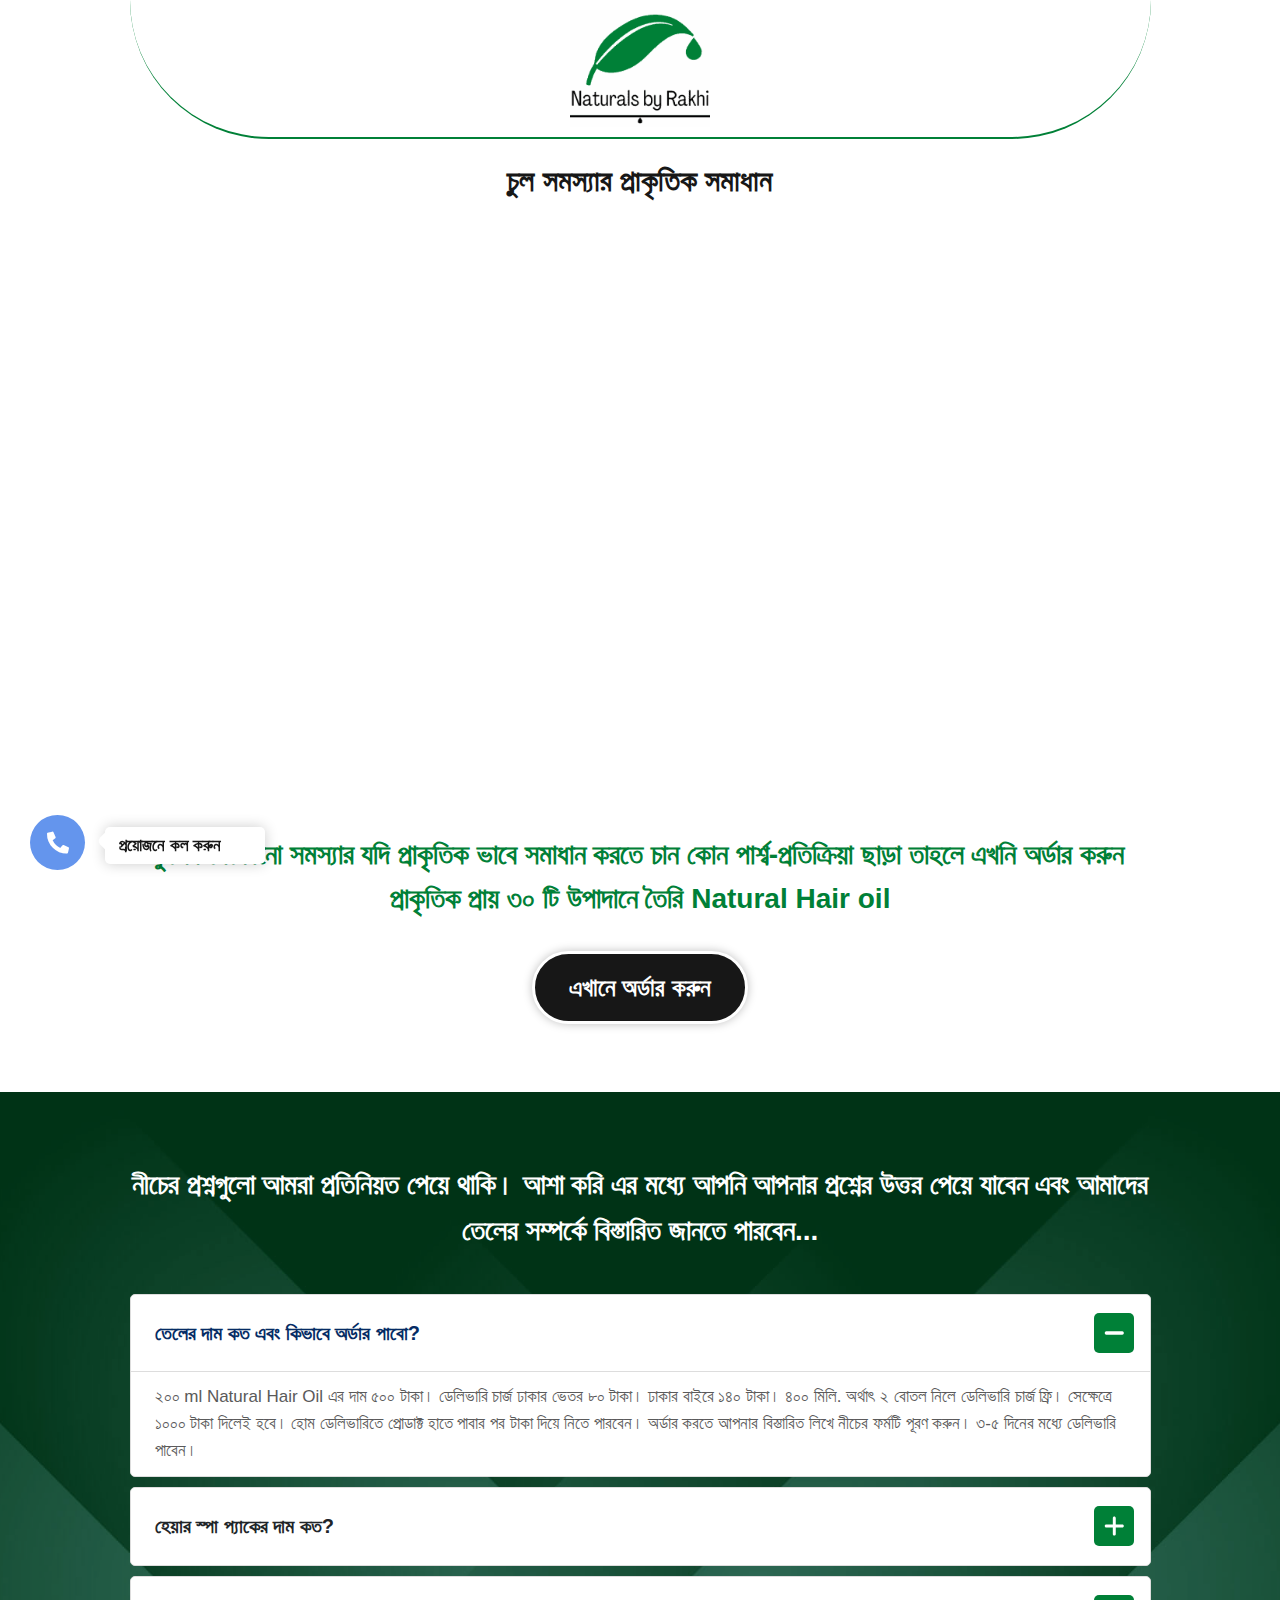
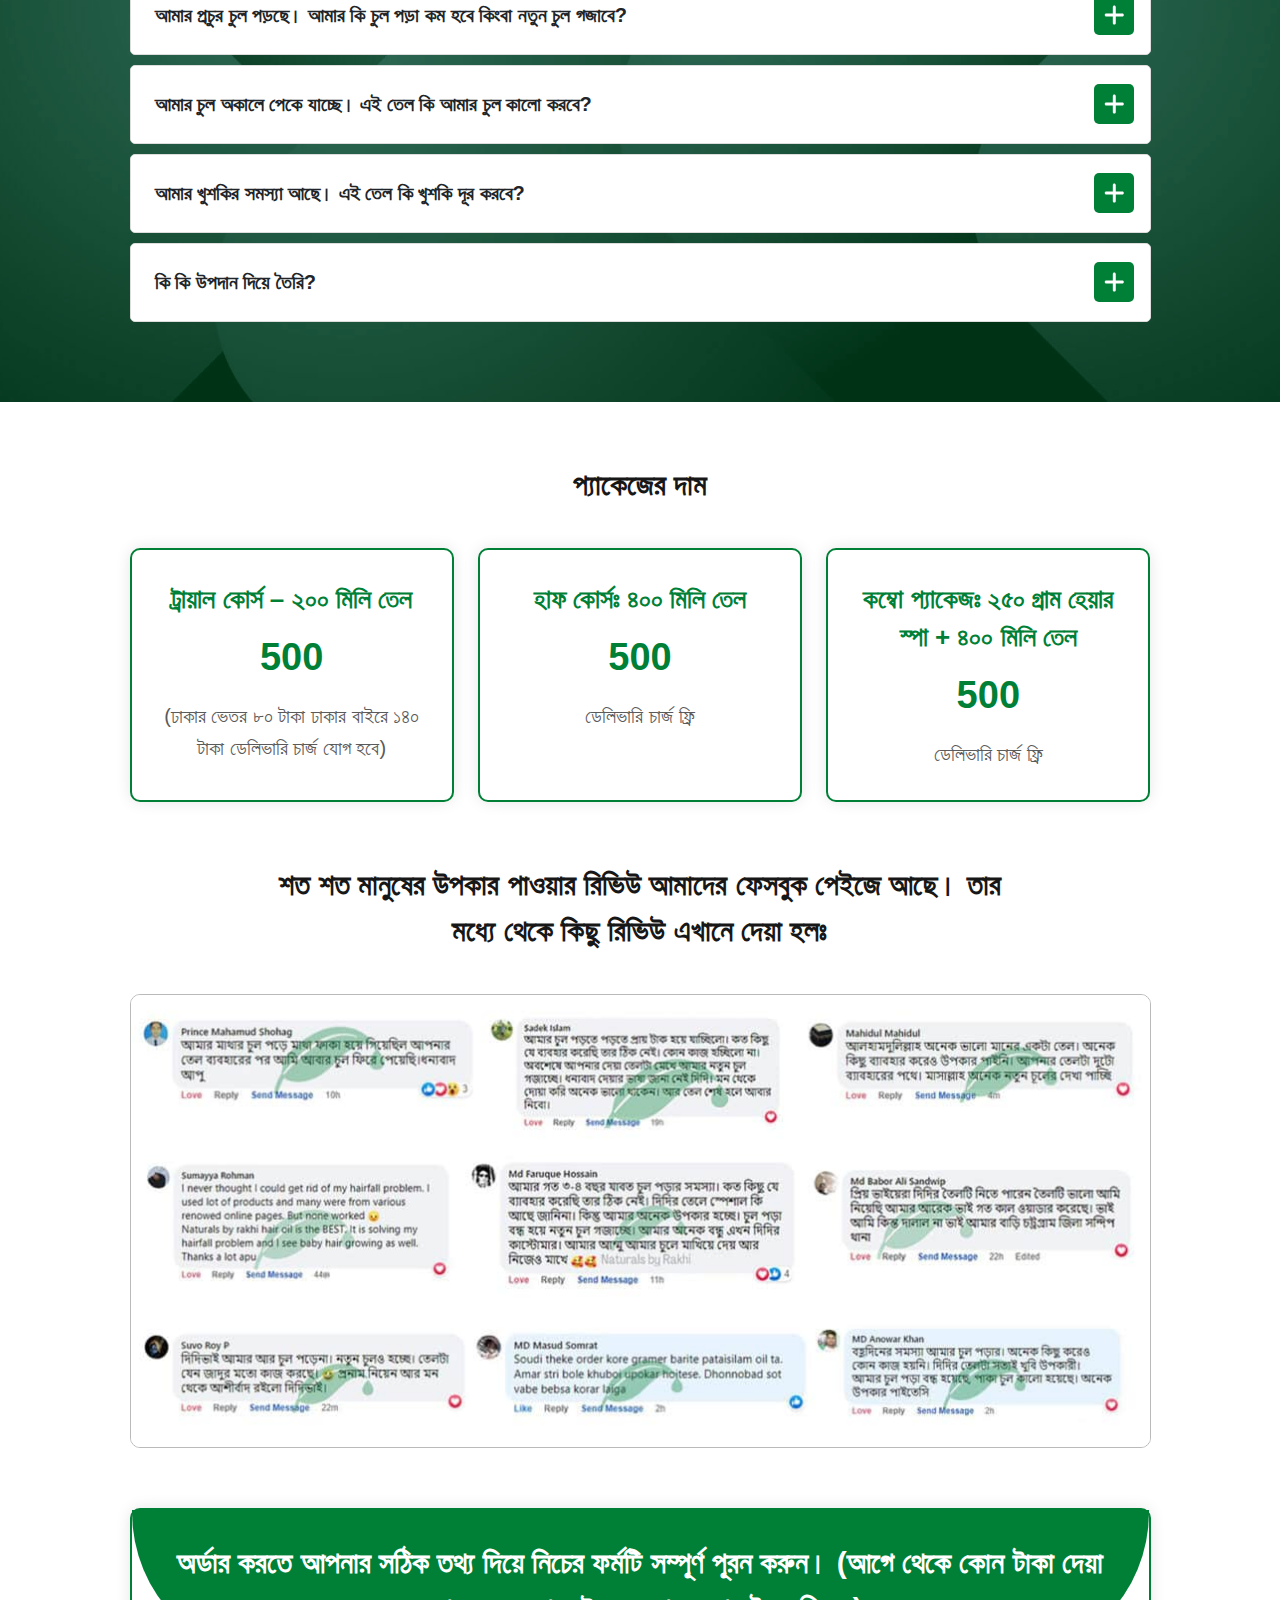
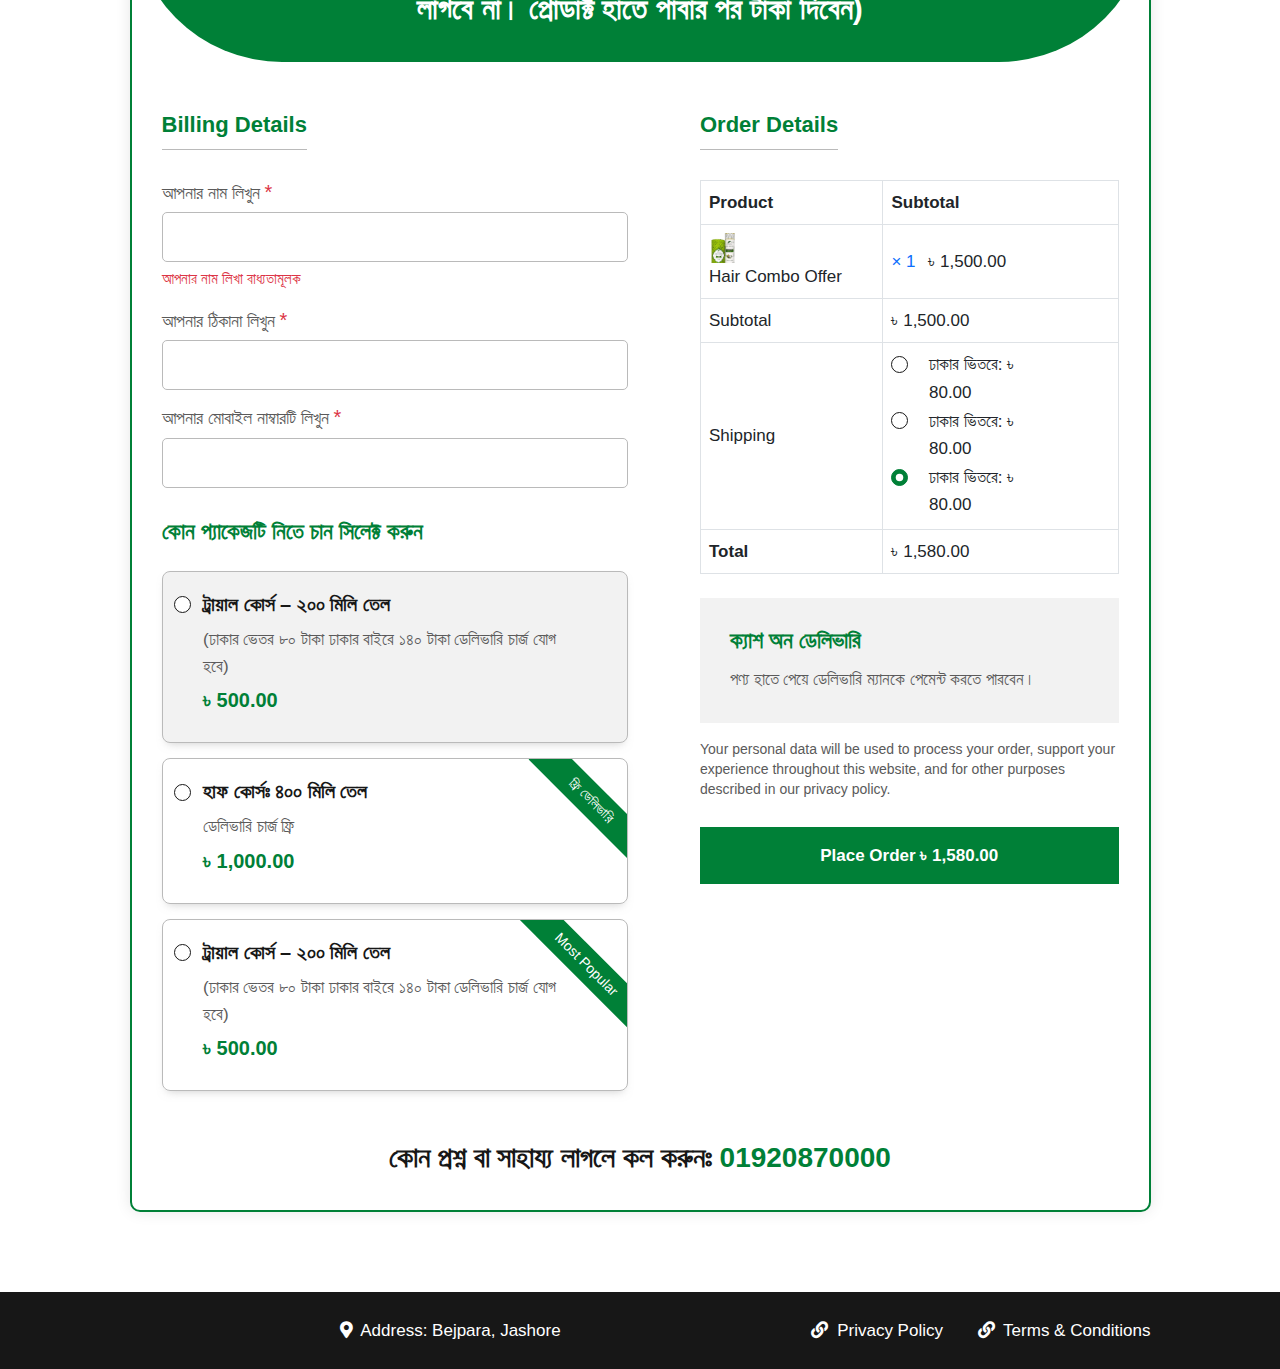
==== index.html @ e638f44f "first commit" ====
<!doctype html>
<html lang="en">

<head>
  <meta charset="UTF-8">
  <meta http-equiv="X-UA-Compatible" content="IE=edge">
  <title>Naturals by Rakhi</title>
  <meta name="description" content="Naturals by Rakhi">
  <meta name="viewport" content="width=device-width, initial-scale=1">

  <link rel="shortcut icon" type="image/x-icon" href="assets/img/logo.png">
  <!-- Place favicon.ico in the root directory -->

  <!-- CSS here -->
  <link rel="stylesheet" href="assets/css/bootstrap.min.css">
  <link rel="stylesheet" href="assets/fontawsome/css/all.min.css">
  <link rel="stylesheet" href="assets/fontawsome/css/fontawesome.min.css">
  <link rel="stylesheet" href="assets/css/animate.min.css">
  <link rel="stylesheet" href="assets/css/slick.css">
  <link rel="stylesheet" href="assets/css/style.css">
  <link rel="stylesheet" href="assets/css/responsive.css">
</head>

<body>
  <!-- header part start -->
  <!-- <div id="header-fixed-height"></div>
  <header class="header" id="sticky-header">
    
  </header> -->
  <header class="header_area">
    <div class="container">
      <div class="row">
        <div class="col-lg-11 mx-auto">
          <div class="logo text-center">
            <a href="index.html"><img src="assets/img/logo.png" alt="logo" width="140"></a>
          </div>
        </div>
      </div>
    </div>
  </header>
  <!-- header part end -->

  <!-- main area part start -->
  <main>
    <!-- video area start -->
    <section class="video_area">
      <div class="container">
        <div class="row">
          <div class="col-lg-11 mx-auto">
            <h1 class="video_title">চুল সমস্যার প্রাকৃতিক সমাধান</h1>
            <div class="video_main">
              <iframe class="elementor-video" frameborder="0" allowfullscreen=""
                allow="accelerometer; autoplay; clipboard-write; encrypted-media; gyroscope; picture-in-picture; web-share"
                title="ওয়েবসাইট থেকে যেভাবে অর্ডার করবেন" width="100%" height="100%"
                src="https://www.youtube.com/embed/BX548LuZA4Y?controls=1&amp;rel=0&amp;playsinline=1&amp;modestbranding=0&amp;autoplay=1&amp;enablejsapi=1&amp;origin=https%3A%2F%2Fnaturalsbyrakhi.com&amp;widgetid=1"
                id="widget2"></iframe>
            </div>
            <div class="info">
              <h3 class="info_title">চুলের যেকোনো সমস্যার যদি প্রাকৃতিক ভাবে সমাধান করতে চান কোন পার্শ্ব-প্রতিক্রিয়া
                ছাড়া
                তাহলে এখনি অর্ডার করুন প্রাকৃতিক প্রায় ৩০ টি উপাদানে তৈরি Natural Hair oil
              </h3>
              <a href="#" class="order_btn">এখানে অর্ডার করুন</a>
            </div>
          </div>
        </div>
      </div>
    </section>
    <!-- video area end -->
    <!-- faq area start -->
    <section class="faq">
      <div class="faq_area_bg" style="background: url(assets/img/faq.jpg);">
        <div class="overlay">
          <div class="container">
            <div class="row">
              <div class="col-lg-11 mx-auto">
                <h3 class="section_title">নীচের প্রশ্নগুলো আমরা প্রতিনিয়ত পেয়ে থাকি। আশা করি এর মধ্যে আপনি আপনার
                  প্রশ্নের
                  উত্তর পেয়ে যাবেন এবং আমাদের তেলের সম্পর্কে বিস্তারিত জানতে পারবেন...</h3>
                <div class="faq-body">
                  <div class="accordion" id="accordionExample">
                    <div class="accordion-item">
                      <h2 class="accordion-header">
                        <button class="accordion-button" type="button" data-bs-toggle="collapse"
                          data-bs-target="#collapseOne" aria-expanded="true" aria-controls="collapseOne">
                          তেলের দাম কত এবং কিভাবে অর্ডার পাবো?
                        </button>
                      </h2>
                      <div id="collapseOne" class="accordion-collapse collapse show" data-bs-parent="#accordionExample">
                        <div class="accordion-body">
                          <p>২০০ ml Natural Hair Oil এর দাম ৫০০ টাকা। ডেলিভারি চার্জ ঢাকার ভেতর ৮০ টাকা। ঢাকার বাইরে ১৪০
                            টাকা। ৪০০ মিলি. অর্থাৎ ২ বোতল নিলে ডেলিভারি চার্জ ফ্রি। সেক্ষেত্রে ১০০০ টাকা দিলেই হবে। হোম
                            ডেলিভারিতে প্রোডাক্ট হাতে পাবার পর টাকা দিয়ে নিতে পারবেন। অর্ডার করতে আপনার বিস্তারিত লিখে
                            নীচের ফর্মটি পূরণ করুন। ৩-৫ দিনের মধ্যে ডেলিভারি পাবেন।</p>
                        </div>
                      </div>
                    </div>
                    <div class="accordion-item">
                      <h2 class="accordion-header">
                        <button class="accordion-button collapsed" type="button" data-bs-toggle="collapse"
                          data-bs-target="#collapseTwo" aria-expanded="false" aria-controls="collapseTwo">
                          হেয়ার স্পা প্যাকের দাম কত?
                        </button>
                      </h2>
                      <div id="collapseTwo" class="accordion-collapse collapse" data-bs-parent="#accordionExample">
                        <div class="accordion-body">
                          <p>২৫০ গ্রাম হেয়ার স্পা প্যাক ৬০০ টাকা। সাথে ডেলিভারি চার্জ যোগ হবে। কম্বো অফারে ৪০০ মিলি
                            হেয়ার
                            অয়েল ও ২৫০ গ্রাম হেয়ার স্পা প্যাক একসাথে অর্ডার করলে ১৬০০ টাকার জায়গায় ১৫০০ টাকাতে পাবেন।
                            ডেলিভারি চার্জ ফ্রি। আমাদের ক্লায়েন্টরা আমাদের জানাচ্ছেন যে হেয়ার স্পা প্যাক এবং হেয়ার
                            অয়েলটি
                            একসাথে ব্যবহার করলে ফলাফলটি দ্রুত এবং দ্বিগুণ ভাবে পাচ্ছেন।</p>
                        </div>
                      </div>
                    </div>
                    <div class="accordion-item">
                      <h2 class="accordion-header">
                        <button class="accordion-button collapsed" type="button" data-bs-toggle="collapse"
                          data-bs-target="#collapseThree" aria-expanded="false" aria-controls="collapseThree">
                          আমার প্রচুর চুল পড়ছে। আমার কি চুল পড়া কম হবে কিংবা নতুন চুল গজাবে?
                        </button>
                      </h2>
                      <div id="collapseThree" class="accordion-collapse collapse" data-bs-parent="#accordionExample">
                        <div class="accordion-body">
                          <p>চুল পড়ার বিভিন্ন কারণ থাকতে পারে। কারও বংশগত কারণে হয় কারও বা আবার প্রোটিনের অভাবে। আসলে
                            চুল
                            পড়া শুরু হওয়ার আগে আমরা খুব কম মানুষই চুলের যত্ন নিই। কিন্তু সময় থাকতে আপনি সঠিকভাবে যত্ন
                            নিলে
                            আপনি একদম টাক হয়ে যাওয়া থেকে রক্ষা পাবেন। চুলের জন্য উপকারী প্রায় ৩০ টি প্রাকৃতিক উপাদানে
                            তৈরি
                            আমার তেলটি ব্যবহারে চুল পড়া কমবে, নতুন চুল গজাবে, চুল লম্বা ও ঘন হবে, চুল সিল্কি, শাইনি এবং
                            কালো হবে, খুশকি থাকলে সেটাও কমে যাবে, তেলটি ব্যবহারের অল্প কিছুদিনের মধ্যেই আপনি পরিবর্তন টা
                            বুঝতে পারবেন। মোটকথা চুলের যেকোনো সমস্যার সমাধান আমার এই ন্যাচারাল হেয়ার অয়েল।</p>
                        </div>
                      </div>
                    </div>
                    <div class="accordion-item">
                      <h2 class="accordion-header">
                        <button class="accordion-button collapsed" type="button" data-bs-toggle="collapse"
                          data-bs-target="#collapseFour" aria-expanded="false" aria-controls="collapseFour">
                          আমার চুল অকালে পেকে যাচ্ছে। এই তেল কি আমার চুল কালো করবে?
                        </button>
                      </h2>
                      <div id="collapseFour" class="accordion-collapse collapse" data-bs-parent="#accordionExample">
                        <div class="accordion-body">
                          <p>অকালে চুল পেকে যাওয়া চুলের জন্য খুব খারাপ লক্ষণ। এর মানে আপনার চুলের স্বাস্থ্য ভালো নেই
                            কিংবা
                            প্রোটিনের অভাব। সময় থাকতে সঠিক ভাবে যত্ন না নিলে সামনে আরও ক্ষতি হবে। আমার তেলটি প্রাকৃতিক
                            ভাবে আপনার চুলকে কালো করবে শতভাগ। বহু মানুষের অকাল পক্কতার সমাধান করছে আমার প্রাকৃতিক তেলটি।
                          </p>
                        </div>
                      </div>
                    </div>
                    <div class="accordion-item">
                      <h2 class "accordion-header">
                        <button class="accordion-button collapsed" type="button" data-bs-toggle="collapse"
                          data-bs-target="#collapseFive" aria-expanded="false" aria-controls="collapseFive">
                          আমার খুশকির সমস্যা আছে। এই তেল কি খুশকি দূর করবে?
                        </button>
                      </h2>
                      <div id="collapseFive" class="accordion-collapse collapse" data-bs-parent="#accordionExample">
                        <div class="accordion-body">
                          <p>খুশকি হওয়া চুল পড়ে যাওয়ার প্রধান কারণ। আমার এই তেল নিয়মিত ব্যবহারে খুশকি শতভাগ দূর হবে এবং
                            আপনার চুল পড়ে যাওয়া থেকে রক্ষা পাবে।</p>
                        </div>
                      </div>
                    </div>
                    <div class="accordion-item">
                      <h2 class="accordion-header">
                        <button class="accordion-button collapsed" type="button" data-bs-toggle="collapse"
                          data-bs-target="#collapseSix" aria-expanded="false" aria-controls="collapseSix">
                          কি কি উপদান দিয়ে তৈরি?
                        </button>
                      </h2>
                      <div id="collapseSix" class="accordion-collapse collapse" data-bs-parent="#accordionExample">
                        <div class="accordion-body">
                          <p>খাটি নারিকেল তেলের সাথে জবা ফুলের নির্যাস, আমলকি, মেথি, ব্রাহ্মি, কারিপাতা, শিকাকাই, রিঠা
                            সহ
                            প্রায় ৩০ টি প্রাকৃতিক উপাদান ব্যবহার করা হয়েছে যা চুলের জন্য অনেক অনেক উপকারী।</p>
                        </div>
                      </div>
                    </div>
                  </div>
                </div>
              </div>
            </div>
          </div>
        </div>
      </div>
    </section>
    <!-- faq area end -->
    <!-- pricing area start -->
    <section class="pricing_area">
      <div class="container">
        <div class="row">
          <div class="col-lg-11 mx-auto">
            <h3 class="section_title text-center">প্যাকেজের দাম </h3>
            <div class="row g-4">
              <div class="col-lg-4 col-sm-6 mx-auto mx-lg-0">
                <div class="pricing_item h-100">
                  <h4 class="title">ট্রায়াল কোর্স – ২০০ মিলি তেল</h4>
                  <h2 class="price">500</h2>
                  <p class="details">(ঢাকার ভেতর ৮০ টাকা ঢাকার বাইরে ১৪০ টাকা ডেলিভারি চার্জ যোগ হবে)
                  </p>
                </div>
              </div>
              <div class="col-lg-4 col-sm-6 mx-auto mx-lg-0">
                <div class="pricing_item h-100">
                  <h4 class="title">হাফ কোর্সঃ ৪০০ মিলি তেল </h4>
                  <h2 class="price">500</h2>
                  <p class="details">ডেলিভারি চার্জ ফ্রি

                  </p>
                </div>
              </div>
              <div class="col-lg-4 col-sm-6 mx-auto mx-lg-0">
                <div class="pricing_item h-100">
                  <h4 class="title">কম্বো প্যাকেজঃ ২৫০ গ্রাম হেয়ার স্পা + ৪০০ মিলি তেল
                  </h4>
                  <h2 class="price">500</h2>
                  <p class="details">ডেলিভারি চার্জ ফ্রি
                  </p>
                </div>
              </div>
            </div>
          </div>
        </div>
      </div>
    </section>
    <!-- pricing area end -->
    <!-- testimonial area start -->
    <section class="testimonial_area">
      <div class="container">
        <div class="row">
          <div class="col-lg-11 mx-auto">
            <div class="row">
              <div class="col-lg-9 mx-auto">
                <h3 class="section_title text-center">শত শত মানুষের উপকার পাওয়ার রিভিউ আমাদের ফেসবুক পেইজে আছে। তার
                  মধ্যে থেকে কিছু রিভিউ এখানে দেয়া হলঃ</h3>
              </div>
            </div>
            <div class="image">
              <img src="assets/img/tes.jpg" alt="tes" class="img-fluid w-100">
            </div>
          </div>
        </div>
      </div>
    </section>
    <!-- testimonial area end -->
    <!-- order form area start -->
    <section class="order_form_area">
      <div class="container">
        <div class="row">
          <div class="col-lg-11 mx-auto">
            <div class="form_main">
              <div class="row">
                <div class="col-lg-12 mx-auto">
                  <h3 class="section_title text-center">অর্ডার করতে আপনার সঠিক তথ্য দিয়ে নিচের ফর্মটি সম্পূর্ণ পূরন
                    করুন।
                    (আগে
                    থেকে কোন টাকা দেয়া লাগবে না। প্রোডাক্ট হাতে পাবার পর টাকা দিবেন)
                  </h3>
                </div>
              </div>
              <div class="form">
                <form action="#">
                  <div class="row">
                    <div class="col-lg-6">
                      <div class="billing_details">
                        <h2 class="form_title">Billing Details</h2>
                        <div class="input_groups">
                          <label>আপনার নাম লিখুন <sup class="text-danger fs-5 top-0">*</sup> </label>
                          <input type="text">
                          <small class="text-danger mt-1">আপনার নাম লিখা বাধ্যতামূলক</small>
                        </div>
                        <div class="input_groups">
                          <label>আপনার ঠিকানা লিখুন <sup class="text-danger fs-5 top-0">*</sup> </label>
                          <input type="text">
                        </div>
                        <div class="input_groups">
                          <label>আপনার মোবাইল নাম্বারটি লিখুন <sup class="text-danger fs-5 top-0">*</sup> </label>
                          <input type="text">
                        </div>
                        <h2 class="form_title mt-3 border-0 mb-3">কোন প্যাকেজটি নিতে চান সিলেক্ট করুন</h2>

                        <div class="form-check trial">
                          <input class="form-check-input shadow-none" type="radio" name="flexRadioDefault"
                            id="flexRadioDefault1">
                          <label class="form-check-label" for="flexRadioDefault1">
                            <h3 class="course_title">ট্রায়াল কোর্স – ২০০ মিলি তেল</h3>
                            <p>(ঢাকার ভেতর ৮০ টাকা ঢাকার বাইরে ১৪০ টাকা ডেলিভারি চার্জ যোগ হবে)</p>
                            <h4 class="price">৳ 500.00</h4>
                          </label>
                        </div>

                        <div class="form-check half">
                          <input class="form-check-input shadow-none" type="radio" name="flexRadioDefault"
                            id="flexRadioDefault2" checked>
                          <label class="form-check-label" for="flexRadioDefault2">
                            <h3 class="course_title">হাফ কোর্সঃ ৪০০ মিলি তেল</h3>
                            <p>ডেলিভারি চার্জ ফ্রি</p>
                            <h4 class="price">৳ 1,000.00</h4>
                          </label>
                          <div class="tag">ফ্রি ডেলিভারি</div>
                        </div>
                        <div class="form-check combo">
                          <input class="form-check-input shadow-none" type="radio" name="flexRadioDefault"
                            id="flexRadioDefault3" checked>
                          <label class="form-check-label" for="flexRadioDefault3">
                            <h3 class="course_title">ট্রায়াল কোর্স – ২০০ মিলি তেল</h3>
                            <p>(ঢাকার ভেতর ৮০ টাকা ঢাকার বাইরে ১৪০ টাকা ডেলিভারি চার্জ যোগ হবে)</p>
                            <h4 class="price">৳ 500.00</h4>
                          </label>
                          <div class="tag">Most Popular</div>
                        </div>

                      </div>
                    </div>
                    <div class="col-lg-6">
                      <div class="order_details ps-5">
                        <h2 class="form_title">Order Details</h2>
                        <table class="table table-bordered">
                          <thead>
                            <tr>
                              <th>Product</th>
                              <th>Subtotal </th>
                            </tr>
                          </thead>
                          <tbody>
                            <tr>
                              <td><img src="assets/img/com.png" alt="com" width="30"> <span>Hair Combo Offer</span></td>
                              <td><span class="me-2 text-primary">× 1</span>
                                ৳ 1,500.00</td>
                            </tr>
                            <tr>
                              <td>Subtotal</td>
                              <td>৳ 1,500.00</td>
                            </tr>
                            <tr>
                              <td>Shipping</td>
                              <td>
                                <div class="form-check">
                                  <input class="form-check-input shadow-none" type="radio" name="flexRadioDefault"
                                    id="flexRadioDefault4">
                                  <label class="form-check-label" for="flexRadioDefault4">
                                    ঢাকার ভিতরে: ৳ 80.00
                                  </label>
                                </div>

                                <div class="form-check">
                                  <input class="form-check-input shadow-none" type="radio" name="flexRadioDefault"
                                    id="flexRadioDefault5" checked>
                                  <label class="form-check-label" for="flexRadioDefault5">
                                    ঢাকার ভিতরে: ৳ 80.00
                                  </label>
                                </div>
                                <div class="form-check">
                                  <input class="form-check-input shadow-none" type="radio" name="flexRadioDefault"
                                    id="flexRadioDefault6" checked>
                                  <label class="form-check-label" for="flexRadioDefault6">
                                    ঢাকার ভিতরে: ৳ 80.00
                                  </label>
                                </div>
                              </td>
                            </tr>
                          </tbody>
                          <tfoot>
                            <tr>
                              <th>Total</th>
                              <td>৳ 1,580.00</td>
                            </tr>
                          </tfoot>
                        </table>
                        <div class="delivery_comments mt-4">
                          <h3 class="title">ক্যাশ অন ডেলিভারি</h3>
                          <p>পণ্য হাতে পেয়ে ডেলিভারি ম্যানকে পেমেন্ট করতে পারবেন।
                          </p>
                        </div>
                        <div class="privacy mt-3 mb-4">
                          <small>Your personal data will be used to process your order, support your experience
                            throughout this website, and for other purposes described in our privacy policy.</small>
                        </div>
                        <button type="submit" class="submit_form">Place Order ৳ 1,580.00</button>
                      </div>
                    </div>
                  </div>
                </form>
              </div>
              <div class="btm_info">
                <h2 class="title">কোন প্রশ্ন বা সাহায্য লাগলে কল করুনঃ <a href="tel:01920870000">01920870000</a></h2>
              </div>
            </div>
          </div>
        </div>
      </div>
    </section>
    <!-- order form area end -->
  </main>
  <!-- main area part end -->

  <!-- scroll top part start -->
  <button class="scroll-to-top">
    <i class="fas fa-angle-up"></i>
  </button>
  <!-- scroll top part end -->

  <!-- footer part start -->
  <div class="call_us">
    <span>প্রয়োজনে কল করুন</span>
    <a href="tel:01744788785"><i class="fas fa-phone-alt"></i></a>
  </div>

  <footer>
    <div class="container">
      <div class="row">
        <div class="col-lg-11 mx-auto">
          <div class="row">
            <div class="col-xl-6 col-12 text-center text-xl-start">
              <div class="address">
                <ul class="list-unstyled">
                  <li>
                    <i class="fas fa-map-marker-alt"></i>
                    Address: Bejpara, Jashore
                  </li>
                </ul>
              </div>
            </div>
            <div class="col-xl-6 col-12 text-center">
              <div class="links text-center text-xl-end">
                <ul class="list-unstyled">
                  <li><a href=""><i class="fas fa-link"></i> Privacy Policy</a></li>
                  <li><a href=""><i class="fas fa-link"></i> Terms & Conditions</a></li>
                </ul>
              </div>
            </div>
          </div>
        </div>
      </div>
    </div>
  </footer>
  <!-- footer part end -->

  <!-- JS here -->
  <script src="assets/js/vendor/jquery-3.6.0.min.js"></script>
  <script src="assets/js/bootstrap.bundle.min.js"></script>
  <script src="assets/js/wow.min.js"></script>
  <script src="assets/js/slick.min.js"></script>
  <script src="assets/js/script.js"></script>
</body>

</html>
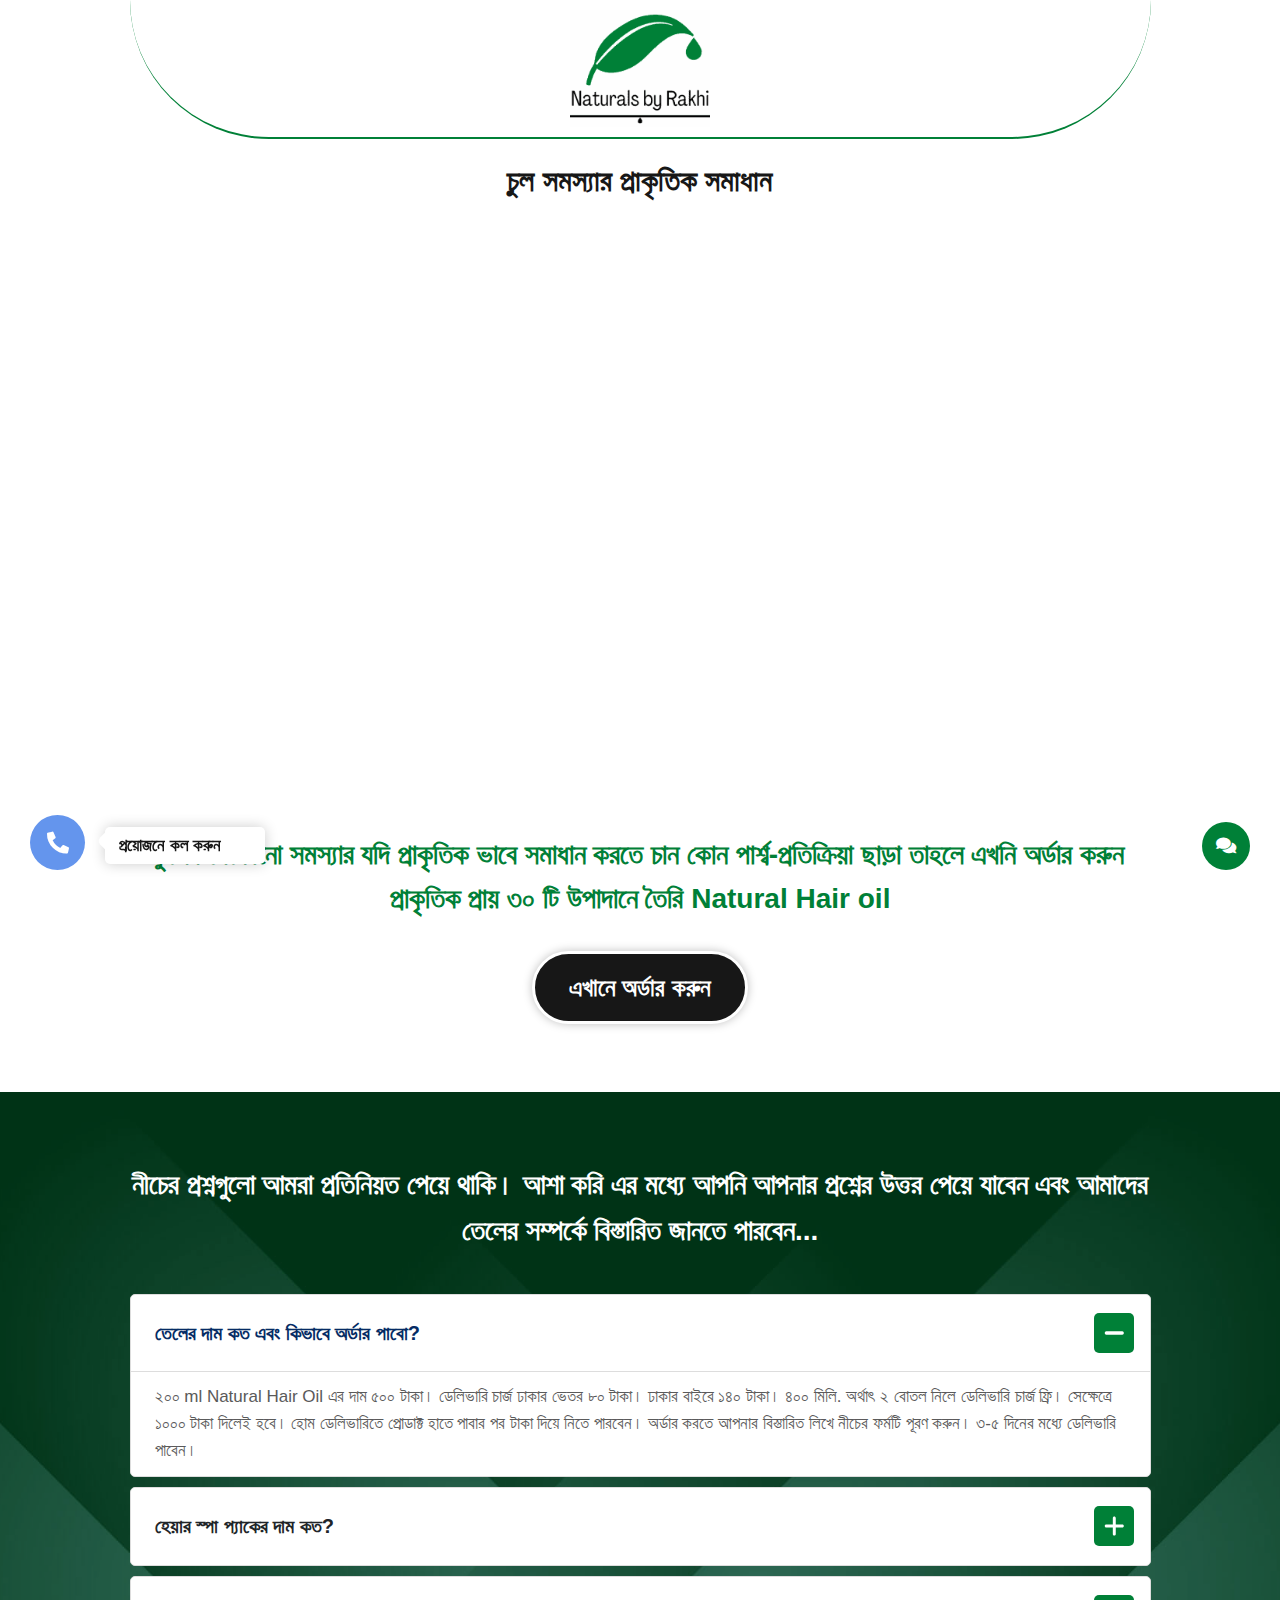
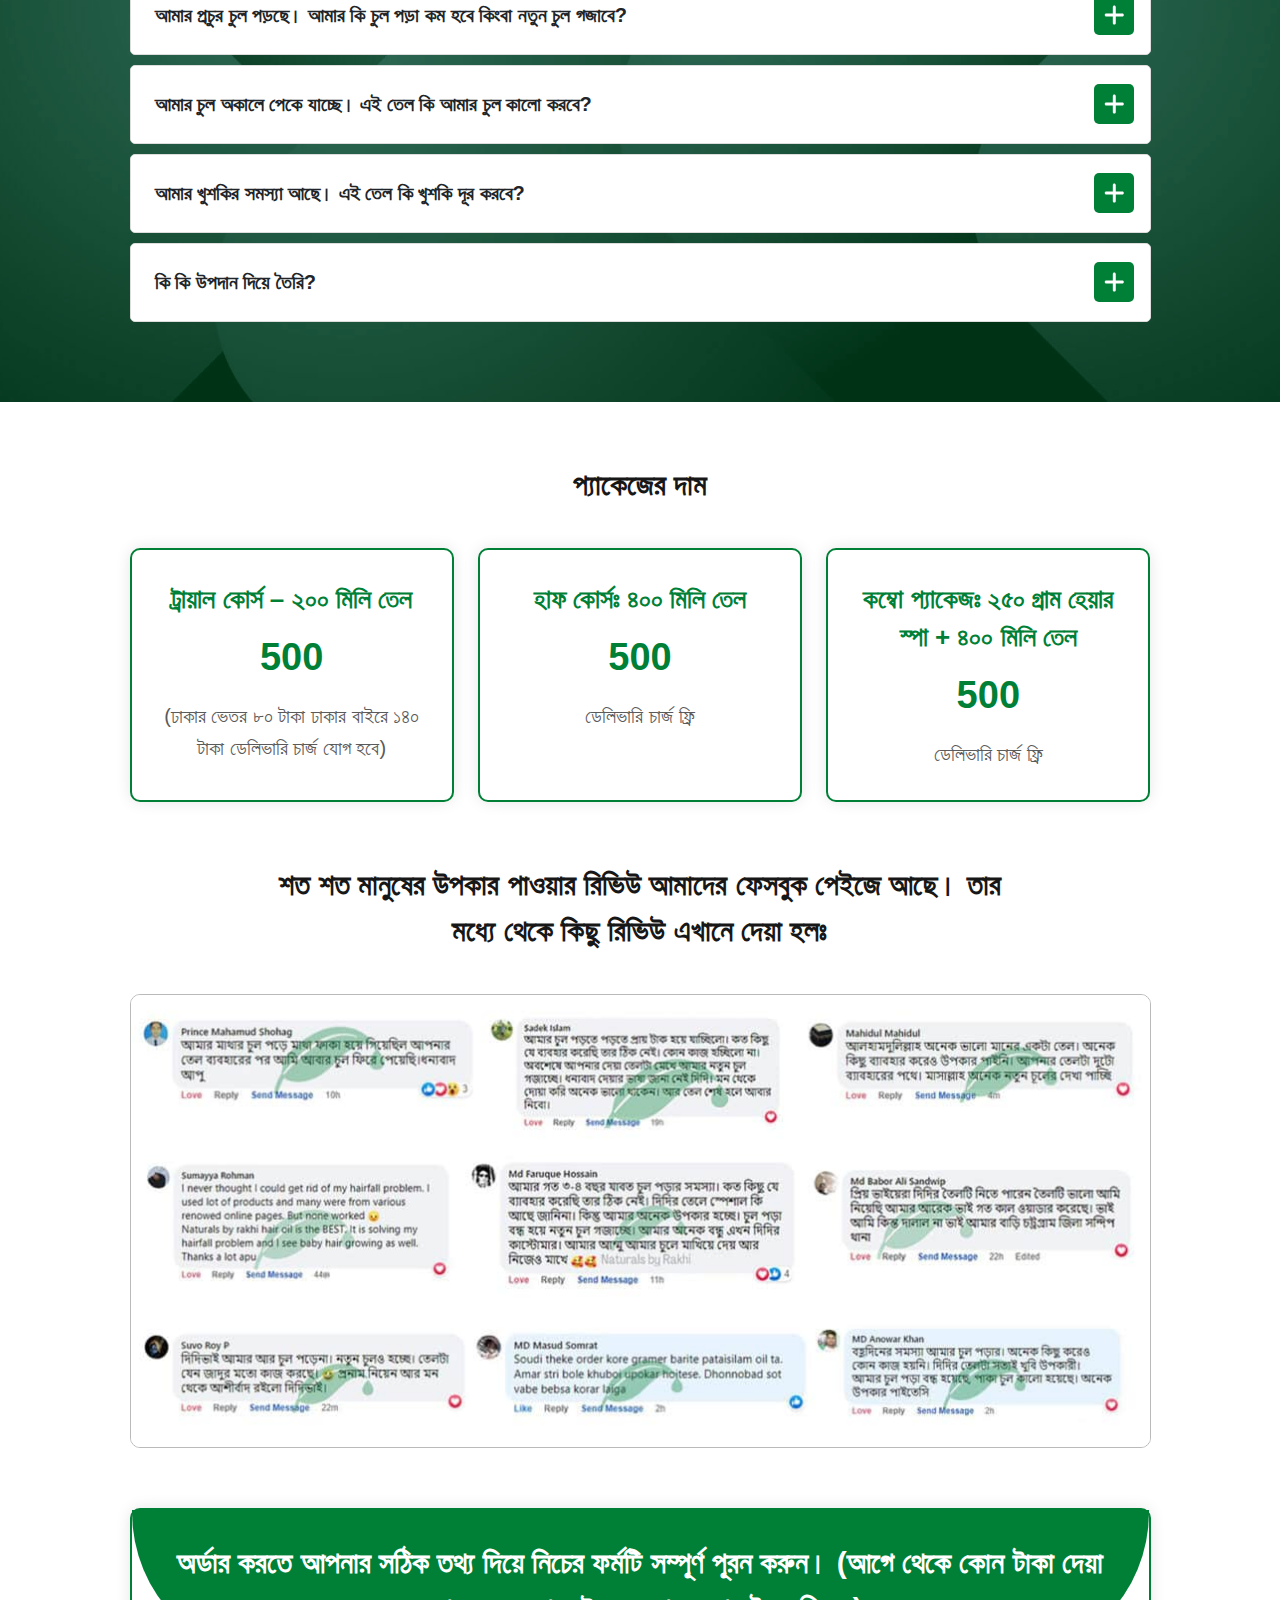
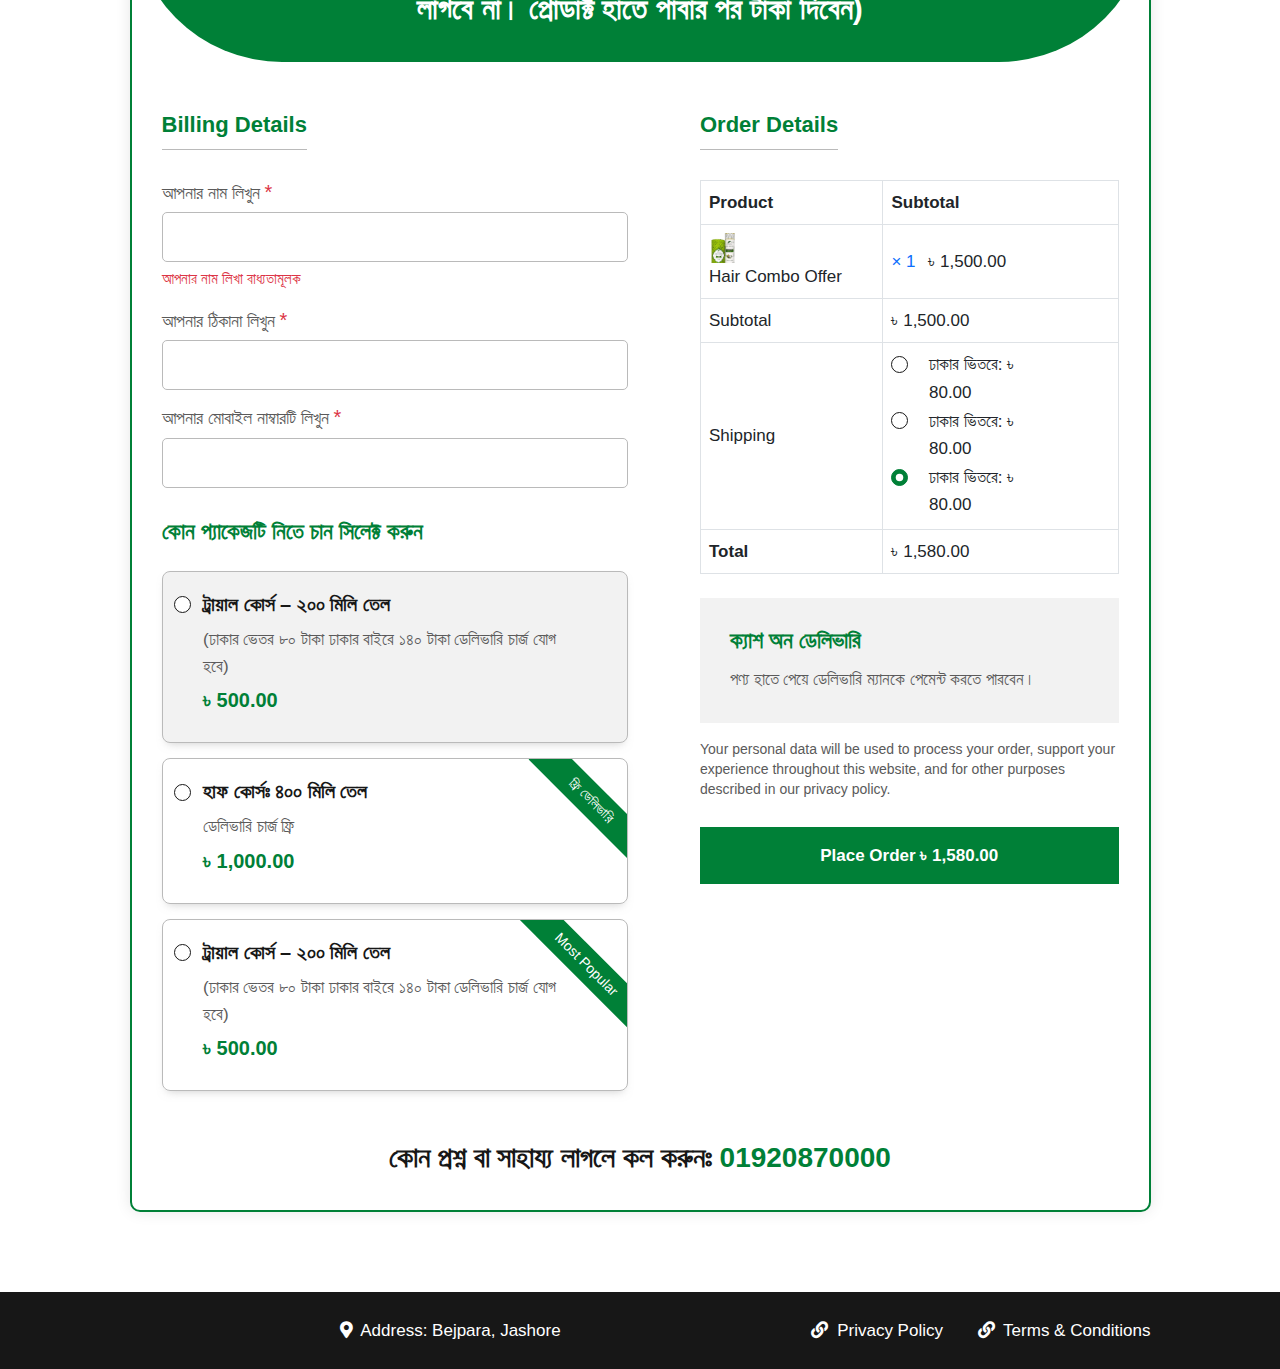
==== commit 07be58cb: "messages box" ====
--- a/index.html
+++ b/index.html
@@ -60,7 +60,7 @@
                 ছাড়া
                 তাহলে এখনি অর্ডার করুন প্রাকৃতিক প্রায় ৩০ টি উপাদানে তৈরি Natural Hair oil
               </h3>
-              <a href="#" class="order_btn">এখানে অর্ডার করুন</a>
+              <a href="#order_form" class="order_btn">এখানে অর্ডার করুন</a>
             </div>
           </div>
         </div>
@@ -248,7 +248,7 @@
     </section>
     <!-- testimonial area end -->
     <!-- order form area start -->
-    <section class="order_form_area">
+    <section class="order_form_area" id="order_form">
       <div class="container">
         <div class="row">
           <div class="col-lg-11 mx-auto">
@@ -399,10 +399,21 @@
   <!-- main area part end -->
 
   <!-- scroll top part start -->
-  <button class="scroll-to-top">
+  <!-- <button class="scroll-to-top">
     <i class="fas fa-angle-up"></i>
-  </button>
+  </button> -->
   <!-- scroll top part end -->
+  <!-- messages button start -->
+  <div class="messages_btn_area">
+    <button class="messages_btn_">
+      <i class="fas fa-comments"></i>
+    </button>
+    <div class="messages_options">
+      <button class="call"><i class="fas fa-phone"></i></button>
+      <button class="whatsapp"><i class="fab fa-whatsapp"></i></button>
+    </div>
+  </div>
+  <!-- messages button end -->
 
   <!-- footer part start -->
   <div class="call_us">
@@ -428,8 +439,8 @@
             <div class="col-xl-6 col-12 text-center">
               <div class="links text-center text-xl-end">
                 <ul class="list-unstyled">
-                  <li><a href=""><i class="fas fa-link"></i> Privacy Policy</a></li>
-                  <li><a href=""><i class="fas fa-link"></i> Terms & Conditions</a></li>
+                  <li><a href="privacy-policy.html"><i class="fas fa-link"></i> Privacy Policy</a></li>
+                  <li><a href="terms-conditions.html"><i class="fas fa-link"></i> Terms & Conditions</a></li>
                 </ul>
               </div>
             </div>
--- a/assets/css/style.css
+++ b/assets/css/style.css
@@ -691,7 +691,8 @@
 	padding: 100px 0;
 	position: relative;
 }
-.invoice_area .arrow{
+
+.invoice_area .arrow {
 	position: absolute;
 	top: 0;
 	left: 50%;
@@ -822,4 +823,132 @@
 	opacity: 1;
 	visibility: visible;
 	bottom: 30px;
+}
+
+/* privacy policy area start */
+.privacy_page_header {
+	border-bottom: 1px solid #ddd;
+	background-color: var(--background);
+}
+
+.privacy_page_header ul li {
+	display: inline-block;
+	margin-left: 30px;
+}
+
+.privacy_page_header ul li a {
+	font-size: 15px;
+	font-weight: 500;
+	color: var(--black);
+	line-height: 80px;
+}
+
+.privacy_area {
+	padding: 60px 0;
+}
+
+.privacy_area .main_title {
+	font-size: 32px;
+	font-weight: 600;
+	margin-bottom: 40px;
+	background-color: var(--primary);
+	color: var(--white);
+	border-radius: 10px;
+	padding: 20px 40px;
+	text-align: center;
+}
+
+.privacy_area .title {
+	font-size: 26px;
+	font-weight: 500;
+	color: var(--black);
+	margin-bottom: 24px;
+}
+
+.privacy_area p {
+	font-size: 15px;
+	font-weight: 400;
+	color: var(--paragraph-color);
+	margin-bottom: 30px;
+}
+
+.privacy_area ul {
+	margin-bottom: 30px;
+	padding-left: 16px;
+}
+
+.privacy_area ul li {
+	font-size: 15px;
+	font-weight: 400;
+	color: var(--paragraph-color);
+	margin-bottom: 10px;
+}
+
+.privacy_page_footer {
+	background-color: var(--background);
+	padding: 30px 0;
+	border-top: 1px solid #ddd;
+}
+
+.privacy_page_footer p {
+	font-size: 15px;
+	font-weight: 500;
+	text-align: center;
+}
+
+/* privacy policy area end */
+.messages_btn_area {
+	position: fixed;
+	bottom: 30px;
+	right: 30px;
+	z-index: 9999;
+	/* overflow: hidden; */
+}
+
+.messages_btn_area .messages_btn_ {
+	width: 48px;
+	height: 48px;
+	background-color: var(--primary);
+	border-radius: 50%;
+	color: var(--white);
+	text-align: center;
+	line-height: 48px;
+	border: 0;
+	font-size: 18px;
+}
+
+.messages_btn_area .messages_options {
+	position: absolute;
+	bottom: 0;
+	left: 0;
+	z-index: -1;
+	transition: all 0.1s linear;
+}
+
+.messages_btn_area .messages_options button {
+	width: 48px;
+	height: 48px;
+	background-color: #49E670;
+	border-radius: 50%;
+	color: var(--white);
+	text-align: center;
+	line-height: 48px;
+	border: 0;
+	font-size: 18px;
+	margin-bottom: 5px;
+	visibility: hidden;
+	opacity: 0;
+	transition: all 0.1s linear;
+}
+
+.messages_btn_area .messages_options button.call {
+	background-color: #0323E7;
+}
+
+.show.messages_options button {
+	visibility: visible;
+	opacity: 1;
+}
+.show.messages_options{
+bottom: 55px;
 }